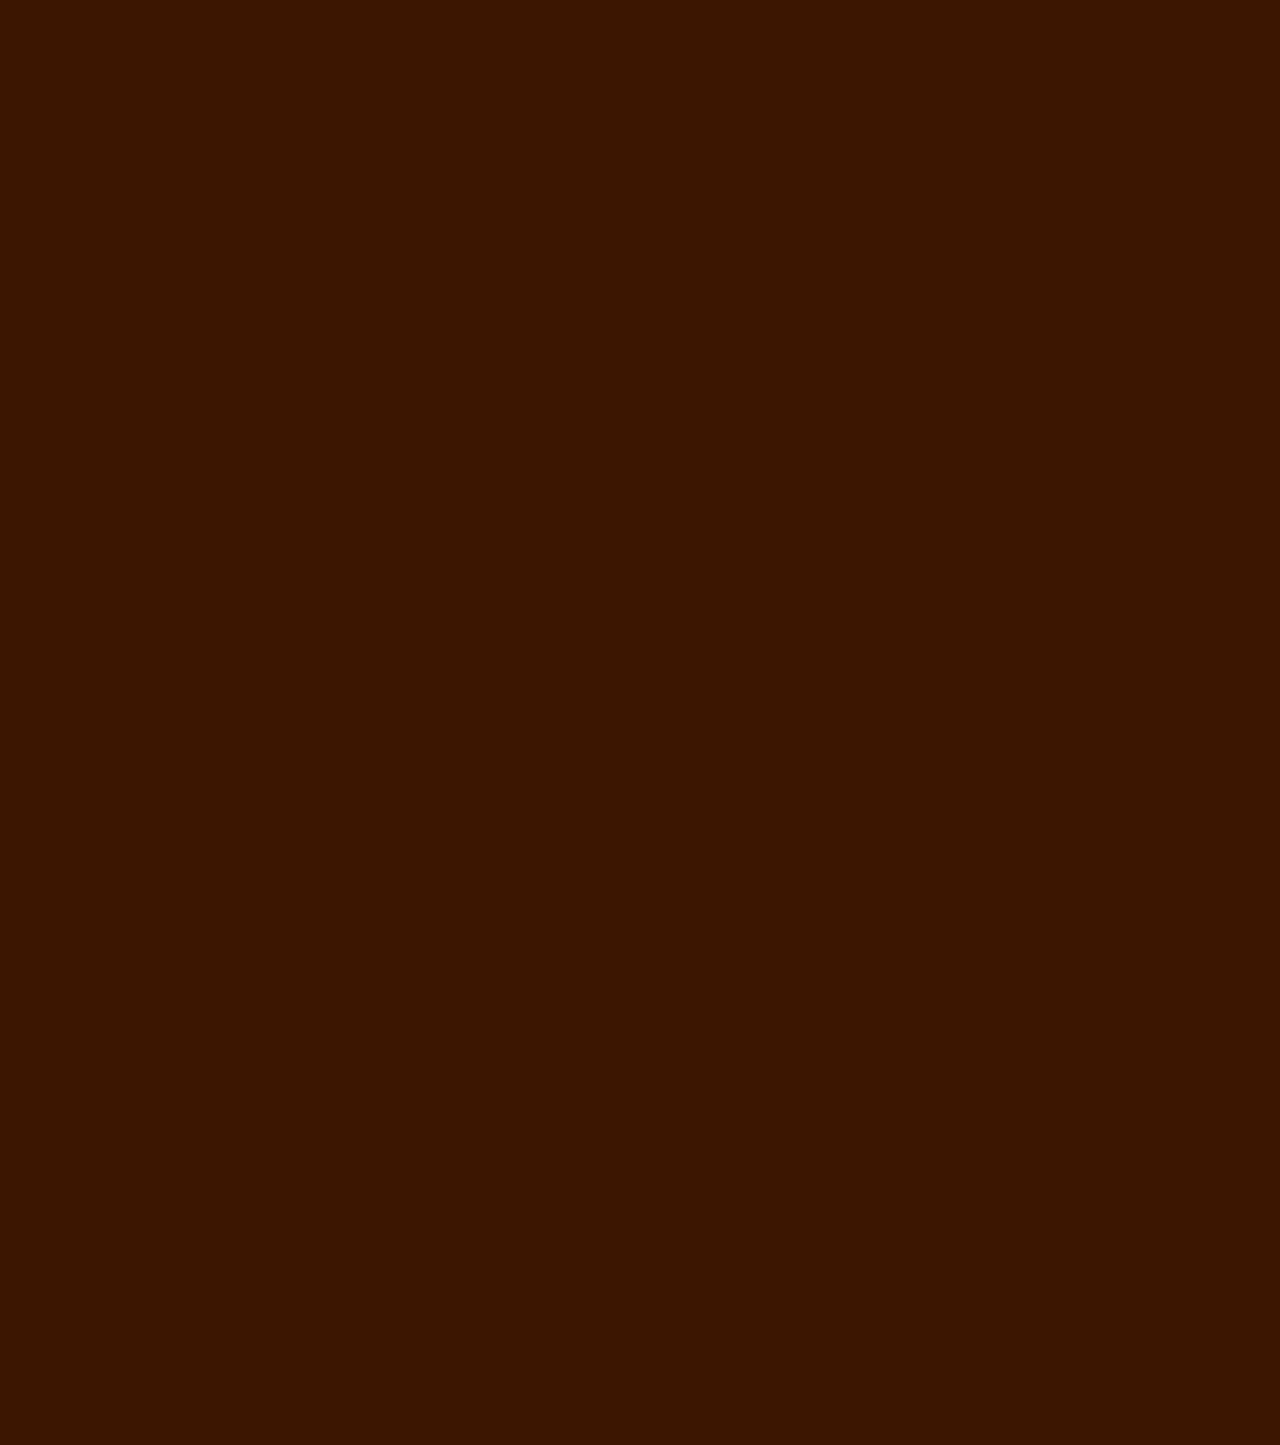
==== index.html @ 8d7d33f8 "Website Version 1" ====
<!DOCTYPE html>
<html lang="en">
<head>
    <meta charset="UTF-8">
    <meta name="viewport" content="width=device-width, initial-scale=1">
    <title>Event Alerts</title>
    <meta name="description" content="A website made for the Event Alerts Discord. https://discord.gg/skeppy" />
    <meta name="keywords" content="events, minecraft, event alerts, skeppy" />
    <link rel="stylesheet" href="style.css">
    <link rel="icon" type="image/x-icon" href="images/eventalerts.png"> <meta name="author" content="Grandalfwise" />
    <script src="https://ajax.googleapis.com/ajax/libs/jquery/3.3.1/jquery.min.js"></script>
</head>
<body>
    <div class="wrapper">
        <div class="round"></div>
        <div class="round"></div>
        <div class="round"></div>
        <div class="round"></div>
        <div class="round"></div>
        <div class="round"></div>
        <div class="round"></div>
        <div class="round"></div>
        <div class="round"></div>
        <div class="round"></div>
    </div>
    <nav id="navbar">
        <ul>
            <li><a href="/index.html">Home</a></li>
            <li><a onclick="scrollToId('events')">Events</a></li>
            <li><a href="https://discord.gg/skeppy">Discord</a></li>
        </ul>
    </nav>
    <section id="home">
        <h1 class="logo logofont" c="EventAlerts">Event Alerts</h1>
        <div class="cards">
            <div class="card glow-on-hover">
                <p>Event Alerts is a Discord server for announcing every event in every server in the Minecraft event community!</p>
            </div>
            <div class="card glow-on-hover">
                <p>If you want to be notified about every single event, or specific types of events (Cash Events, Fun Events, Youtuber Events, Housing, etc.) make sure to join.</p>
            </div>
        </div>
    </section>
    <section id="events">
        <div class="cards">
            <div class="card glow-on-hover">
                <p class="cardTitle">Skeppy Events</p>
                <p>We are the only place to announce every Skeppy Event when it happens.</span>
                <button class="btn" onclick="openFile('events/skeppy.html')">
                    <svg width="180px" height="60px" viewBox="0 0 180 60" class="border">
                        <polyline points="179,1 179,59 1,59 1,1 179,1" class="bg-line" />
                        <polyline points="179,1 179,59 1,59 1,1 179,1" class="hl-line" />
                      </svg>
                      <span>Learn More</span>
                </button>
            </div>
            <div class="card glow-on-hover">
                <p class="cardTitle">Community Event</p>
                <p>We have a giant community that is always hosting different events.</span>
                    <button class="btn" onclick="openFile('events/community.html')">
                        <svg width="180px" height="60px" viewBox="0 0 180 60" class="border">
                            <polyline points="179,1 179,59 1,59 1,1 179,1" class="bg-line" />
                            <polyline points="179,1 179,59 1,59 1,1 179,1" class="hl-line" />
                        </svg>
                          <span>Learn More</span>
                    </button>
            </div>
            <div class="card glow-on-hover">
                <p class="cardTitle">Partner Events</p>
                <p>Partners and staff can ping their own events in their own channel.</span>
                    <button class="btn" onclick="openFile('events/partner.html')">
                        <svg width="180px" height="60px" viewBox="0 0 180 60" class="border">
                            <polyline points="179,1 179,59 1,59 1,1 179,1" class="bg-line" />
                            <polyline points="179,1 179,59 1,59 1,1 179,1" class="hl-line" />
                          </svg>
                          <span>Learn More</span>
                    </button>
            </div>
        </div>
    </section>
</body>
<script src="index.js"></script>
<script src="animation.js"></script>
</html>
---- style.css ----
*, ::before, ::after {
    margin: 0;
    padding: 0;
}

@import url('https://fonts.googleapis.com/css2?family=Playfair+Display:ital,wght@0,400..900;1,400..900&family=Sacramento&display=swap');

@keyframes show {
    0%{opacity:0}
    100%{opacity:var(--target-show,1)}
}

html, body, main {
    height: 100%;
    position: relative;
}

html {
    background: #3d1602;
    scroll-behavior: smooth;
}

body {
    font-family: "Sacramento", system-ui;
    /* overflow: hidden; */
    opacity: 0;
    animation: show 0.3s cubic-bezier(0.23, 1, 0.320, 1) 0.3s forwards;
}

.logofont {
    font-family: "Sacramento";
}

/*Navbar*/
nav {
    display: flex;
    justify-content: space-around;
    align-items: center;
    position: sticky;
    z-index: 3;
    top: 0;
    background: linear-gradient(to right, orange, yellow, orange);
    color: #000000;
    backdrop-filter: blur(7px);
    box-shadow: 0 0 5px 0 #0007;
    user-select: none;
    height: 45px;
    overflow: hidden;
    transition: all 0.3s cubic-bezier(0.23, 1, 0.320, 1);
}

nav > ul {
    display: flex;
    list-style: none;
    gap: 12px;
}

nav > ul a {
    display: block;
    text-decoration: none;
    color: darkred;
    padding: 4px 10px;
    border-radius: 5px;
    transition: all 1s cubic-bezier(0.23, 1, 0.320, 1);
    user-select: text;
    cursor: pointer;
}

nav > ul a:hover {
    background: orange;
    color: black;
    box-shadow: 0 0 5px 0 #fff3, inset 0 0 3px 0 #fff2;
}


section {
    height: calc(100% - 200px);
    color: #000000;
    font-size: 1.3em;
    display: grid;
    align-content: center;
    padding-left: 7%;
}

/*Makes the title look unique*/
.logo {
    font-size: 3em;
    color: #0000;
    width: fit-content;
    background: linear-gradient(45deg, red, orange);
    background-clip: text;
    position: relative;
    z-index: 1;
}

.logo::after {
    content: attr(c);
    position: absolute;
    left: -2px;
    top: -2px;
    opacity: 0.8;
    scale: 1.1;
    filter: blur(5px);
    z-index: -1;
    background: inherit;
    background-clip: text;
    margin-top: 1px;
}

/*Makes the text closer together*/
section:first-of-type > p {
    max-width: 30%;
}

/*Custom scrollbar*/
::-webkit-scrollbar {
    background: #e1be31;
}
::-webkit-scrollbar-thumb {
    background: rgba(0, 0, 0, 0.133);
    box-shadow: 0 0 5px 0 rgba(0, 0, 0, 0.133);
}

.grid {
    display: grid;
}

/* Cards */
.cards {
    display: flex;
    justify-content: center;
    align-items: center;
    height: 50vh;
}

.card {
    display: flex;
    background: linear-gradient(100deg, orange, yellow);
    box-shadow: 3px 1px 3px 1px orange;
    border-radius: 10px;
    padding: 12px;
    flex-direction: column;
    width: 200px;
    margin-left: auto;
    margin-right: auto;
    padding: 30px;
    transition: all 0.5s cubic-bezier(0.23, 1, 0.320, 1);
}

.card:hover {
    rotate: 5deg;
    filter: none;
    z-index: 2;
}

.cardTitle {
    font-weight: bold;
    font-size: 25px;
    font-weight: 760;
    letter-spacing: 0.5px;
}

/*The buttons*/
.btn {
  width: 180px;
  height: 60px;
  cursor: pointer;
  background: transparent;
  border: 1px solid yellow;
  outline: none;
  transition: 1s ease-in-out;
  transform: translate(0%, 0%);
}

svg {
  position: absolute;
  left: 0;
  top: 0;
  fill: none;
  stroke: #fff;
  stroke-dasharray: 150 480;
  stroke-dashoffset: 150;
  transition: 1s ease-in-out;
}

.btn:hover {
  transition: 1s ease-in-out;
  background: orange;
}

.btn:hover svg {
  stroke-dashoffset: -480;
}

.btn span {
  color: rgb(0, 0, 0);
  font-size: 18px;
  font-weight: 300;
}


/*For the background animations*/
.wrapper {
	position: absolute;
	width: 100%;
	height: 100%;
	z-index: -1;
	pointer-events: none;
}

.round {
	position: absolute;
	width: 10px;
	height: 10px;
	border-radius: 50%;
	background-color: orange;
	border: 5px solid orange;
	opacity: 0;
	box-shadow: 0 0 100px orange, 0 0 10px orange, 0 0 20px orange;
	animation: animate 6s linear infinite, ani-2 2s linear infinite;
}
.round:nth-child(1) {
	left: 5%;
	animation-delay: 0.5s;
}
.round:nth-child(2) {
	left: 65%;
	animation-delay: 1s;
}
.round:nth-child(3) {
	left: 90%;
	animation-delay: 1.5s;
}
.round:nth-child(4) {
	left: 18%;
	animation-delay: 2s;
}
.round:nth-child(5) {
	left: 93%;
	animation-delay: 2.5s;
}
.round:nth-child(6) {
	left: 52%;
	animation-delay: 3s;
}
.round:nth-child(7) {
	left: 65%;
	animation-delay: 3.5s;
}
.round:nth-child(8) {
	left: 35%;
	animation-delay: 4s;
}
.round:nth-child(9) {
	left: 85%;
	animation-delay: 4.5s;
}
.round:nth-child(10) {
	left: 45%;
	animation-delay: 5s;
}
.round:nth-child(11) {
	left: 36%;
	animation-delay: 5.5s;
}
.round:nth-child(12) {
	left: 72%;
	animation-delay: 6s;
}
.round:nth-child(13) {
	left: 14%;
	animation-delay: 6.5s;
}
.round:nth-child(14) {
	left: 70%;
	animation-delay: 7s;
}
@keyframes animate {
	0% {
		top: 0;
		opacity: 1;
	}
	10% {
		top: 20%;
		opacity: 0.9;
	}
	30% {
		top: 40%;
		opacity: 0.7;
	}
	50% {
		top: 60%;
		opacity: 0.5;
	}
	70% {
		top: 80%;
		opacity: 0.3;
	}
	90% {
		top: 100%;
		opacity: 0.1;
	}
    100% {
        top: 120%;
        opacity: 0;
    }
}
@keyframes ani-2 {
	0%, 100% {
		transform: scale(1);
	}
	50% {
		transform: scale(2.5);
	}
}




.glow-on-hover {
    border: none;
    outline: none;
    color: #000000;
    position: relative;
    z-index: 0;
    border-radius: 10px;
}

.glow-on-hover:before {
    content: '';
    background: linear-gradient(45deg, orange, yellow, red);
    position: absolute;
    top: -8px;
    left:-8px;
    background-size: 400%;
    z-index: -1;
    filter: blur(5px);
    width: calc(100% + 20px);
    height: calc(100% + 20px);
    animation: glowing 20s linear infinite;
    opacity: 0;
    transition: opacity .3s ease-in-out;
    border-radius: 10px;
}

.glow-on-hover:hover:before {
    opacity: 1;
}

.glow-on-hover:after {
    z-index: -1;
    content: '';
    position: absolute;
    width: 100%;
    height: 100%;
    background: linear-gradient(100deg, orange, yellow);
    left: 0;
    top: 0;
    border-radius: 10px;
}

@keyframes glowing {
    0% { background-position: 0 0; }
    50% { background-position: 400% 0; }
    100% { background-position: 0 0; }
}
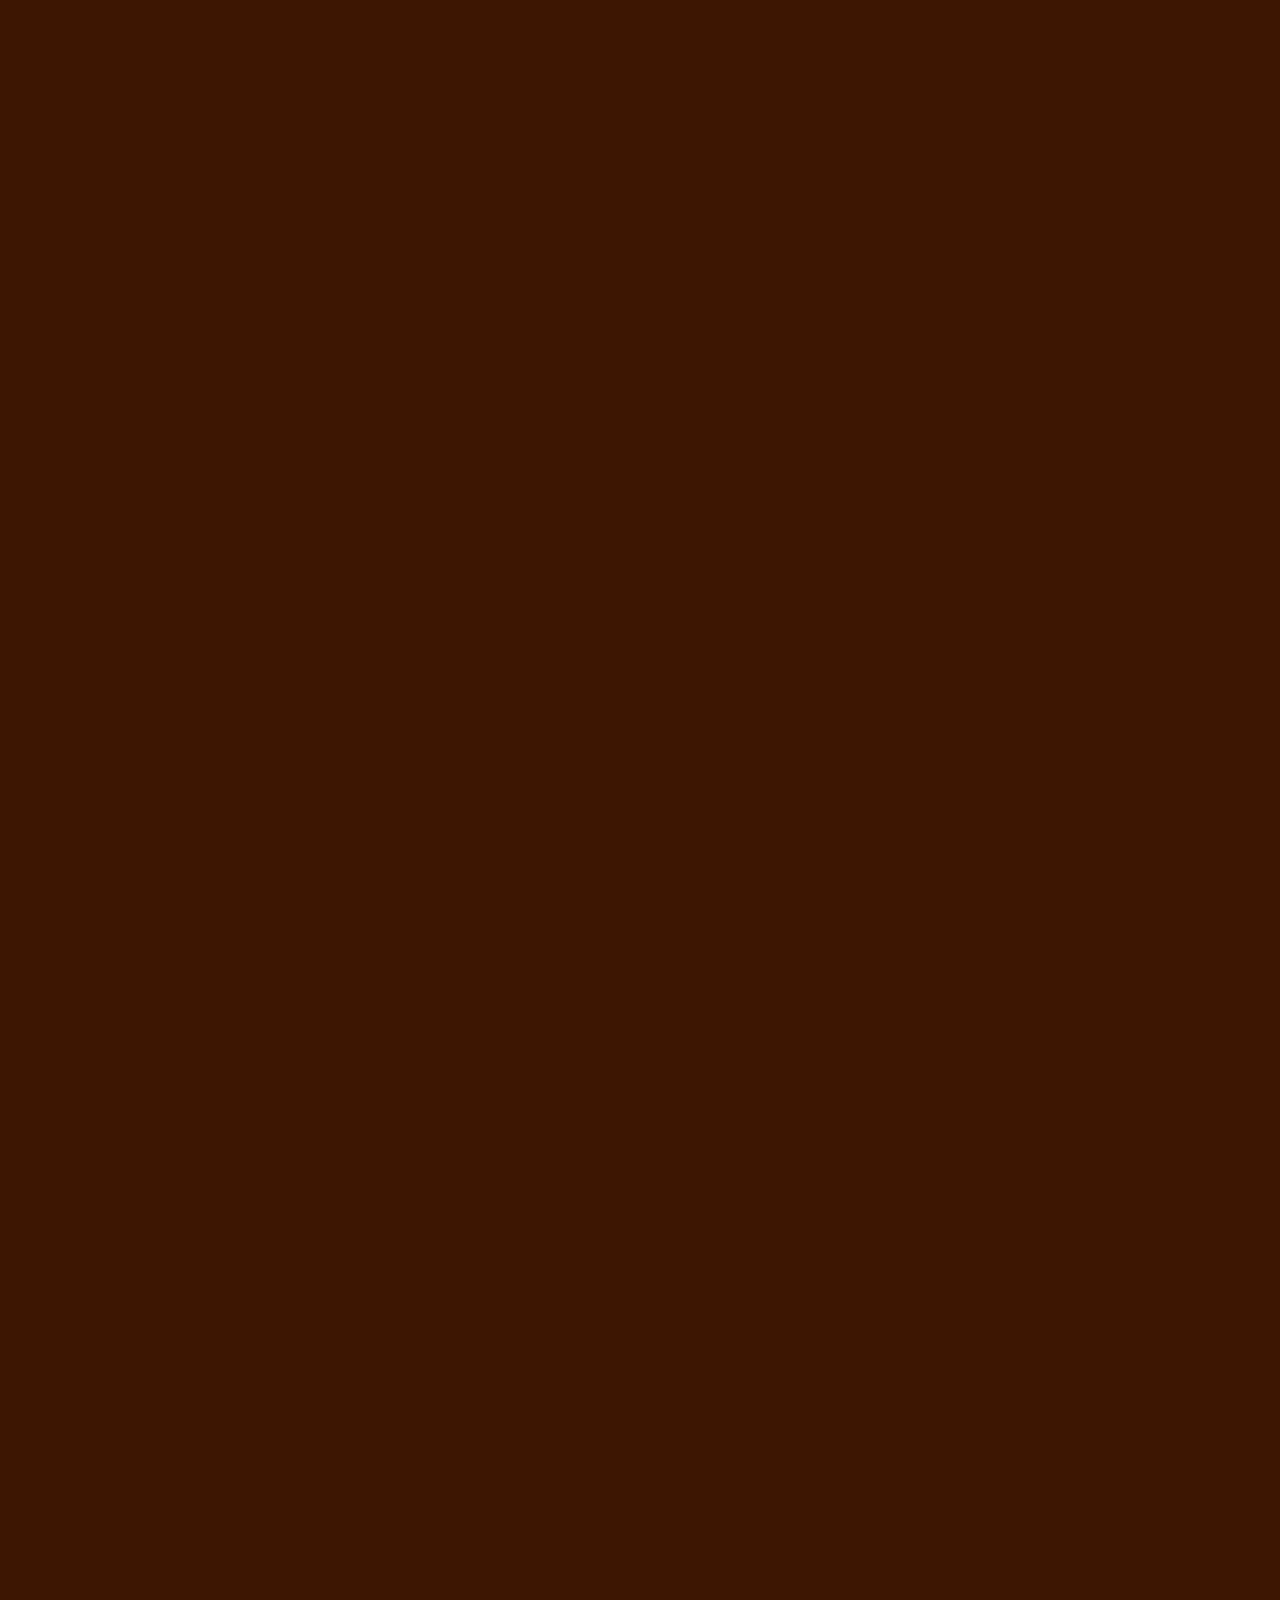
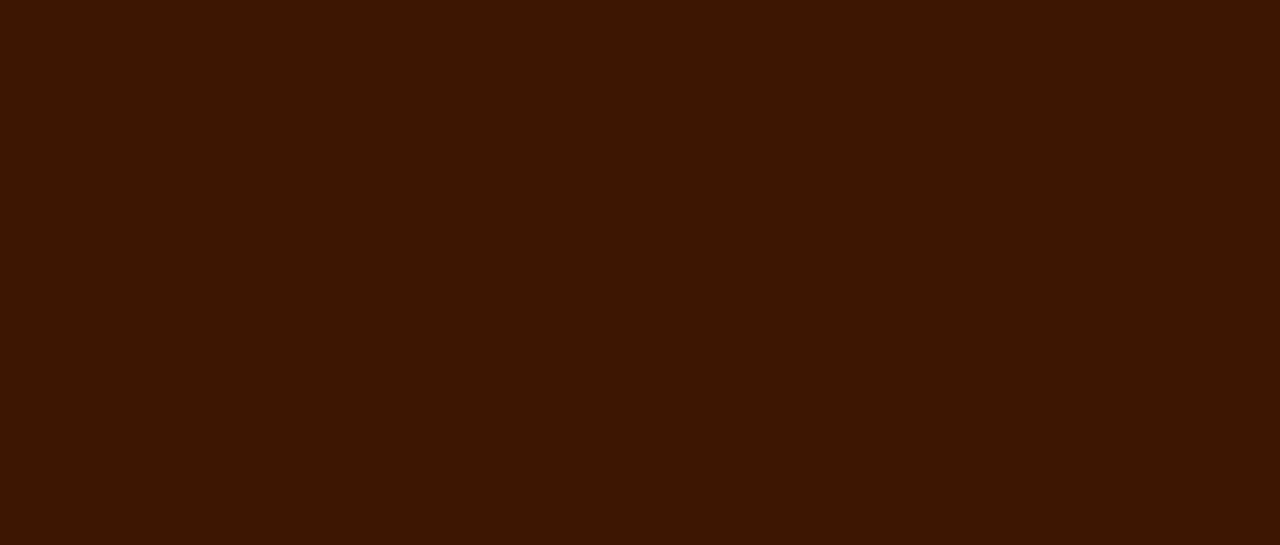
==== commit 662d8640: "Added github/download cards and images" ====
--- a/index.html
+++ b/index.html
@@ -4,11 +4,11 @@
     <meta charset="UTF-8">
     <meta name="viewport" content="width=device-width, initial-scale=1">
     <title>Event Alerts</title>
-    <meta name="description" content="A website made for the Event Alerts Discord. https://discord.gg/skeppy" />
-    <meta name="keywords" content="events, minecraft, event alerts, skeppy" />
+    <meta name="description" content="A website made for the Event Alerts Discord. https://discord.gg/skeppy">
+    <meta name="keywords" content="events, minecraft, event alerts, skeppy">
     <link rel="stylesheet" href="style.css">
-    <link rel="icon" type="image/x-icon" href="images/eventalerts.png"> <meta name="author" content="Grandalfwise" />
-    <script src="https://ajax.googleapis.com/ajax/libs/jquery/3.3.1/jquery.min.js"></script>
+    <link rel="icon" type="image/x-icon" href="images/eventalerts.png"> 
+    <meta name="author" content="Grandalfwise">
 </head>
 <body>
     <div class="wrapper">
@@ -25,7 +25,7 @@
     </div>
     <nav id="navbar">
         <ul>
-            <li><a href="/index.html">Home</a></li>
+            <li><a onclick="scrollToId('home')">Home</a></li>
             <li><a onclick="scrollToId('events')">Events</a></li>
             <li><a href="https://discord.gg/skeppy">Discord</a></li>
         </ul>
@@ -34,52 +34,75 @@
         <h1 class="logo logofont" c="EventAlerts">Event Alerts</h1>
         <div class="cards">
             <div class="card glow-on-hover">
-                <p>Event Alerts is a Discord server for announcing every event in every server in the Minecraft event community!</p>
+                <p>Event Alerts is your go-to Discord server for real-time announcements of many events happening across the entire Minecraft event community!</p>
             </div>
             <div class="card glow-on-hover">
-                <p>If you want to be notified about every single event, or specific types of events (Cash Events, Fun Events, Youtuber Events, Housing, etc.) make sure to join.</p>
+                <p>Whether you want to stay updated on all events or focus on specific ones like Cash Events, Fun Events, YouTuber Events, or Housing, joining Event Alerts ensures you never miss out.</p>
             </div>
         </div>
     </section>
     <section id="events">
         <div class="cards">
             <div class="card glow-on-hover">
+                <p class="cardTitle">Community Event</p>
+                <p>Our vibrant community is constantly buzzing with a variety of events, offering something exciting for everyone.</p>
+                <button class="btn" onclick="openFile('events/community.html')">
+                    <svg width="180px" height="60px" viewBox="0 0 180 60" class="border">
+                        <polyline points="179,1 179,59 1,59 1,1 179,1" class="bg-line" />
+                        <polyline points="179,1 179,59 1,59 1,1 179,1" class="hl-line" />
+                    </svg>
+                    <span>Learn More</span>
+                </button>
+            </div>
+            <div class="card glow-on-hover">
+                <p class="cardTitle">Partner Events</p>
+                <p>Partners have the unique ability to promote their events directly in their own dedicated channels, ensuring maximum visibility.</p>
+                <button class="btn" onclick="openFile('events/partner.html')">
+                    <svg width="180px" height="60px" viewBox="0 0 180 60" class="border">
+                        <polyline points="179,1 179,59 1,59 1,1 179,1" class="bg-line" />
+                        <polyline points="179,1 179,59 1,59 1,1 179,1" class="hl-line" />
+                    </svg>
+                    <span>Learn More</span>
+                </button>
+            </div>
+            <div class="card glow-on-hover">
                 <p class="cardTitle">Skeppy Events</p>
-                <p>We are the only place to announce every Skeppy Event when it happens.</span>
+                <p>We're your exclusive source for instant announcements of every Skeppy Event as soon as they're scheduled.</p>
                 <button class="btn" onclick="openFile('events/skeppy.html')">
                     <svg width="180px" height="60px" viewBox="0 0 180 60" class="border">
                         <polyline points="179,1 179,59 1,59 1,1 179,1" class="bg-line" />
                         <polyline points="179,1 179,59 1,59 1,1 179,1" class="hl-line" />
-                      </svg>
-                      <span>Learn More</span>
+                    </svg>
+                    <span>Learn More</span>
                 </button>
             </div>
+        </div>
+    </section>
+    <section id="ourProjects">
+        <div class="cards">
             <div class="card glow-on-hover">
-                <p class="cardTitle">Community Event</p>
-                <p>We have a giant community that is always hosting different events.</span>
-                    <button class="btn" onclick="openFile('events/community.html')">
-                        <svg width="180px" height="60px" viewBox="0 0 180 60" class="border">
-                            <polyline points="179,1 179,59 1,59 1,1 179,1" class="bg-line" />
-                            <polyline points="179,1 179,59 1,59 1,1 179,1" class="hl-line" />
-                        </svg>
-                          <span>Learn More</span>
-                    </button>
+                <p class="cardTitle">EventUtils</p>
+                <p>EventUtils is a Minecraft mod that notifies players of upcoming events, powered by real-time updates from the EventAlerts Discord server.</p>
+                <div class="icon">
+                    <a href="https://modrinth.com/mod/alerts"><img src="images/modrinth.png" style="width: 75px;height: 75px;margin-top: 3px;" alt=""></a>
+                </div>
             </div>
             <div class="card glow-on-hover">
-                <p class="cardTitle">Partner Events</p>
-                <p>Partners and staff can ping their own events in their own channel.</span>
-                    <button class="btn" onclick="openFile('events/partner.html')">
-                        <svg width="180px" height="60px" viewBox="0 0 180 60" class="border">
-                            <polyline points="179,1 179,59 1,59 1,1 179,1" class="bg-line" />
-                            <polyline points="179,1 179,59 1,59 1,1 179,1" class="hl-line" />
-                          </svg>
-                          <span>Learn More</span>
-                    </button>
+                <p class="cardTitle">Our Github</p>
+                <p>Explore our GitHub repository to access the public source code for all our tools and resources..</p>
+                <div class="icon">
+                    <a href="https://github.com/Event-Alerts"><img src="images/github.png" style="width: 75px;height: 75px;margin-top: 3px;" alt=""></a>
+                </div>
+            </div>
+            <div class="card glow-on-hover">
+                <p class="cardTitle">EventCore</p>
+                <p>EventCore is a streamlined Minecraft plugin designed to make hosting events and challenges easier than ever.</p>
+                <div class="icon">
+                    <a href="https://modrinth.com/plugin/event"><img src="images/modrinth.png" style="width: 75px;height: 75px;margin-top: 3px;" alt=""></a>
+                </div>
             </div>
         </div>
     </section>
 </body>
 <script src="index.js"></script>
-<script src="animation.js"></script>
-</html>
-
+</html>--- a/style.css
+++ b/style.css
@@ -2,8 +2,6 @@
     margin: 0;
     padding: 0;
 }
-
-@import url('https://fonts.googleapis.com/css2?family=Playfair+Display:ital,wght@0,400..900;1,400..900&family=Sacramento&display=swap');
 
 @keyframes show {
     0%{opacity:0}
@@ -166,10 +164,11 @@
   height: 60px;
   cursor: pointer;
   background: transparent;
-  border: 1px solid yellow;
+  border: 0px solid yellow;
   outline: none;
   transition: 1s ease-in-out;
   transform: translate(0%, 0%);
+  border-radius: 5px;
 }
 
 svg {
@@ -196,6 +195,7 @@
   color: rgb(0, 0, 0);
   font-size: 18px;
   font-weight: 300;
+  font-weight: bold;
 }
 
 
@@ -314,9 +314,7 @@
 	}
 }
 
-
-
-
+/* Cards glow */
 .glow-on-hover {
     border: none;
     outline: none;
@@ -363,4 +361,25 @@
     0% { background-position: 0 0; }
     50% { background-position: 400% 0; }
     100% { background-position: 0 0; }
+}
+
+.icon a {
+    transition: ease 0.5s;
+	width: 80px;
+	height: 80px;
+	background: linear-gradient(135deg, #ffa500 0%, #ffff00 100%);;
+	font-size: 40px;
+	margin: 0 15px;
+	display: block;
+	line-height: 80px;
+	text-align: center;
+	position: relative;
+	border-radius: 50px;
+	overflow: hidden;
+	box-shadow: 15px 15px 40px rgba(0, 0, 0, 0.15);
+    margin-left: 50px;
+}
+.icon a:hover {
+    transition: ease 0.5s;
+    transform: scale(1.1);
 }